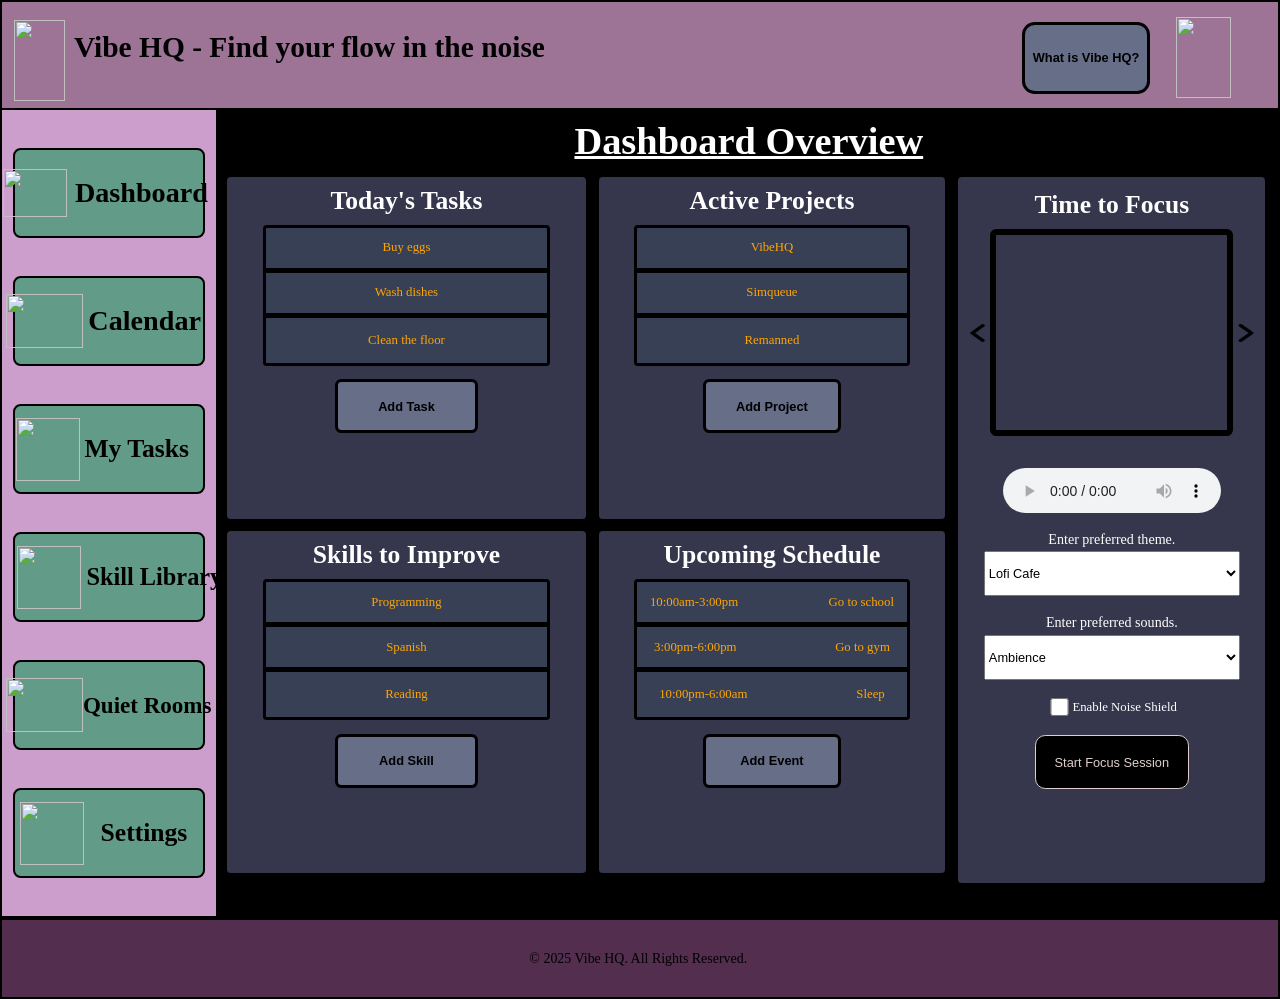
==== vibe-hq-frontend/index.html @ 58e49be4 "Add dynamic screen update to home screen" ====
<!DOCTYPE html>
<html lang="en">
<head>
    <meta charset="UTF-8">
    <meta name="viewport" content="width=device-width, initial-scale=1.0">
    <title>VibeHQ - Find your flow</title>
    <link rel="stylesheet" href="css\style.css">
    <script src="src\script.js"></script>
</head>
<body>
    
    <div class="container">
        <nav class="navbar"> 
            
            <div class="logo-container">
                <img src="assets\cloud.svg" class="nav-img logo">
                <p class="logo-text">Vibe HQ - Find your flow in the noise</p>
            
                </div>
                
                <div class="logo-2-container">
                    

                 <button class="vibe-hq-btn" onclick="window.location.href='about.html';">What is Vibe HQ?</button>
                   
                    <img src="assets\user.png" class="nav-img" id="profile-img" alt=""></li>
                    
                </div>
                
            </nav>
            
            <div class="sidebar">
                <a href="index.html" class="sidebar-link dashboard-link">   <img src="assets\home.png" class="sidebar-img dashboard-img"><p class="dashboard-text"> Dashboard</p></p></a>
                <a href="calendar.html" class="sidebar-link calendar-link">   <img src="assets\calendar.svg" class="sidebar-img calendar-img">Calendar</a>
                <a href="tasks.html" class="sidebar-link tasks-link">   <img src="assets\card-list.svg" class="sidebar-img tasks-img"><p class="tasks-text">My Tasks</p></a>
                <a href="skills.html" class="sidebar-link" id="library-link">   <img src="assets\profile-list.svg" class="sidebar-img" id="library-icon">Skill Library</a>
            
                <a href="rooms.html" class="sidebar-link rooms-link">   <img src="assets\mic-mute.svg" class="sidebar-img rooms-img"> Quiet Rooms</a>
                 <a href="settings.html" class="sidebar-link" id="settings-link">   <img src="assets\gear-wide.svg" class="sidebar-img" id="settings-img"><p id="settings-text">Settings</p></a>
                
            </div>
            <div class="main-content">

                <h1 class="main-content-header">Dashboard Overview</h1>
            
         <div class="main-content-container">
  <div class="card card-1">
            <h2 class="card-header">Today's Tasks      </h2>
            <ul class="dashboard-list tasks-list">
                <li class="dashboard-list-item tasks-item">Buy eggs</li>
                <li class="dashboard-list-item tasks-item">Wash dishes</li>
                <li class="dashboard-list-item tasks-item" id="last-item">Clean the floor</li>
               
            </ul>
            <button class="add-task-btn">Add Task</button>
         </div>
         <div class="card  card-2">
  <h2 class="card-header">Active Projects        </h2>
    <ul class="dashboard-list project-list">
                <li class="dashboard-list-item projects-item">VibeHQ</li>
                <li class="dashboard-list-item projects-item">Simqueue</li>
                <li class="dashboard-list-item projects-item" id="last-item">Remanned</li>
               
            </ul>
                <button class="add-task-btn">Add Project</button>
         </div>
         <div class="card card-3">
  <h2 class="card-header">Skills to Improve       </h2>
  <ul class="dashboard-list skill-list">
                <li class="dashboard-list-item skills-item">Programming</li>
                <li class="dashboard-list-item skills-item">Spanish</li>
                <li class="dashboard-list-item skills-item" id="last-item">Reading</li>
               
            </ul>
                <button class="add-task-btn">Add Skill</button>
         </div>
         <div class="card card-4">
  <h2 class="card-header">Upcoming Schedule</h2>
   <ul class="dashboard-list">
                <li class="dashboard-list-item schedule-container"><p class="schedule-time">10:00am-3:00pm</p> <p class="schedule-item">Go to school</p> </li>
                <li class="dashboard-list-item schedule-container"><p class="schedule-time">3:00pm-6:00pm</p> <p class="schedule-item">Go to gym</p></li>
                <li class="dashboard-list-item schedule-container" id="last-item"><p class="schedule-time">10:00pm-6:00am</p> <p class="schedule-item">Sleep</p></li>
               
            </ul>
                <button class="add-task-btn">Add Event</button>
         </div>
         <div class="card card-5">
  <h2 class="card-header focus-session-header">Time to Focus      </h2>
  <p>
    <div class="screen-box">
<img src="assets\left-arrow.png" class="arrow" id="left-arrow" onclick="changeScreenLeft()" alt="">
    <div class="screen-container">
       <img src="assets\images (1).jpg" id="sound-img" alt="">

    </div>
    <img src="assets\right-arrow.png" class="arrow right-arrow" onclick="changeScreenRight()"alt="">
    </div>

    <audio controls autoplay src="" class="sound-audio">
<source src="assets\Quantum Jazz - Passing Fields.mp3" type="audio.mp3">
    </audio>
   
     <label for="theme" class="dropdown-label">Enter preferred theme.</label>
    <select name="theme" class="sound-dropdown">
        <option value="ambience" class="sound-item">Lofi Cafe</option>
        <option value="cloudy" class="sound-item">Rainy Day</option>
        <option value="fireplace"  class="sound-item">Sunset Bliss</option>
        <option value="forest" class="sound-item">Forest Hush</option>
    </select>
    <label for="sounds" class="dropdown-label sound-dropdown-label">Enter preferred sounds. </label>
    <select name="sounds" class="sound-dropdown">
        <option value="ambience" class="sound-item">Ambience</option>
        <option value="cloudy" class="sound-item">Cloudy</option>
        <option value="fireplace"  class="sound-item">Fireplace</option>
        <option value="forest" class="sound-item">Forest</option>
    </select>
     <div class="noise-shield-container">
      
       
          <input type="checkbox" name="noise-shield-input" class="noise-shield-input">
           <p class="noise-shield-text">Enable Noise Shield</p>
    </div>
    <button class="focus-session-btn">Start Focus Session</button>
  </p>
         </div>
         
         </div>
       
         
         
         
         
         
         
         
         
         
         
         
         
         
         
         
         
         
         
         
         
         
         
         
         
         
         
         
         
         
         
         
         
         
         
            </div>
            
            <footer class="footer">
               
                
                <a href="https://www.linkedin.com/in/eben-nduwimana/">
                    <img src="assets\hd-linkedin-square-black-icon-transparent-background-7017516949739946gsykkwdmd (1).png" id="linkedn-icon" class="contact-badge"  alt="">
                </a>
                <a href="https://github.com/xscape24" class="footer-text">© 2025 Vibe HQ.  All Rights Reserved.
                    <img src="assets\icons8-github-30.png" id="github-icon" class="contact-badge" alt="">
                </a>
                
                <a href="https://github.com/xscape24">
                    <img src="assets\images.png" id="twitter-icon" class="contact-badge" alt="">
                </a>
            </footer>
        </div>
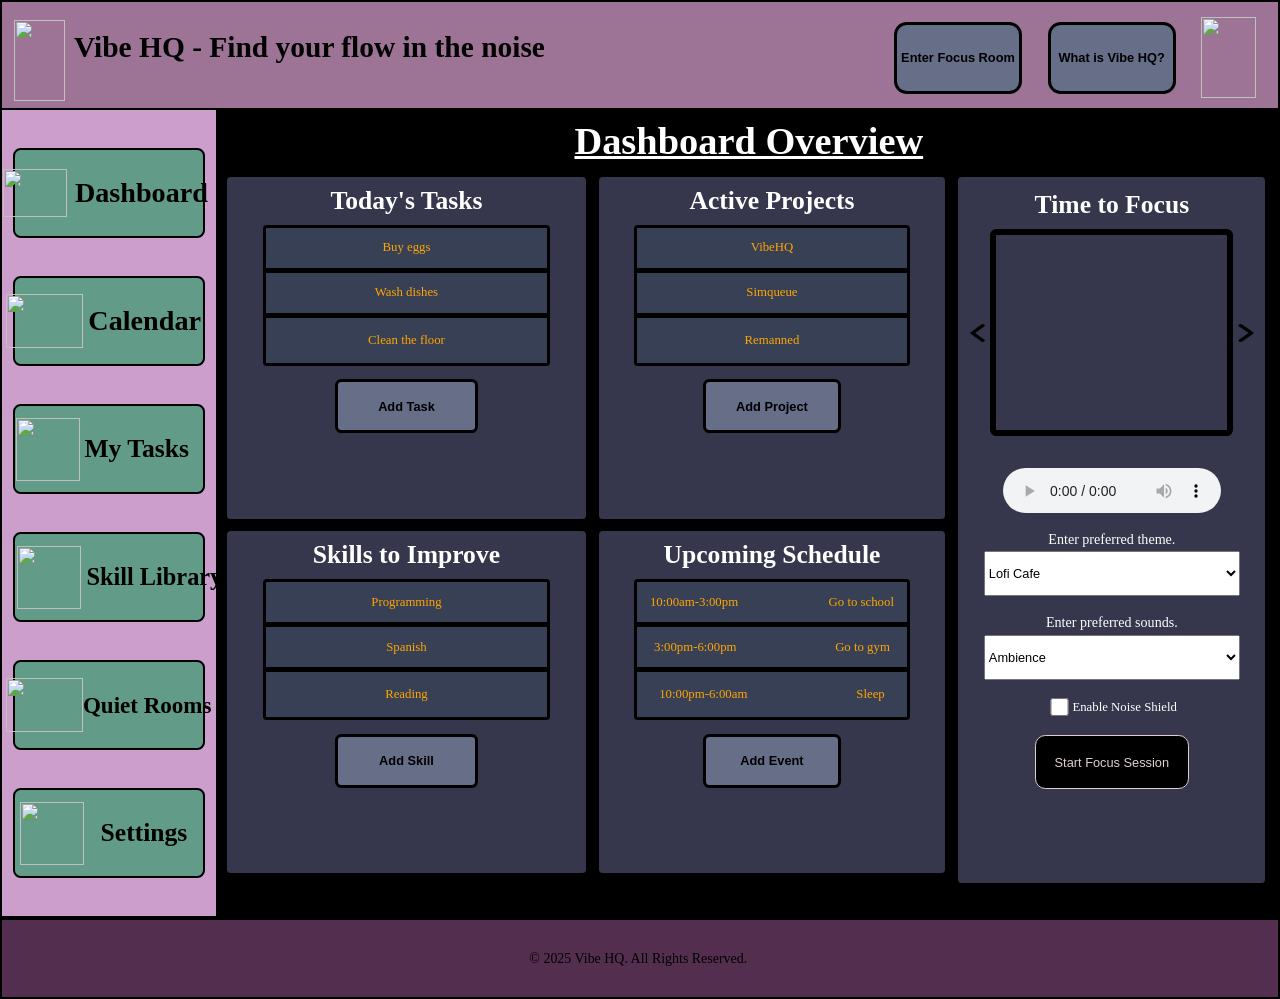
==== commit 1755781a: "Create focus room and online rooms" ====
--- a/vibe-hq-frontend/index.html
+++ b/vibe-hq-frontend/index.html
@@ -20,7 +20,7 @@
                 
                 <div class="logo-2-container">
                     
-
+<button class="vibe-hq-btn" onclick="window.location.href='session.html';">Enter Focus Room</button>
                  <button class="vibe-hq-btn" onclick="window.location.href='about.html';">What is Vibe HQ?</button>
                    
                     <img src="assets\user.png" class="nav-img" id="profile-img" alt=""></li>
@@ -120,7 +120,8 @@
           <input type="checkbox" name="noise-shield-input" class="noise-shield-input">
            <p class="noise-shield-text">Enable Noise Shield</p>
     </div>
-    <button class="focus-session-btn">Start Focus Session</button>
+    <a href="session.html">
+    <button class="focus-session-btn" href="session.html">Start Focus Session</button></a>
   </p>
          </div>
          
